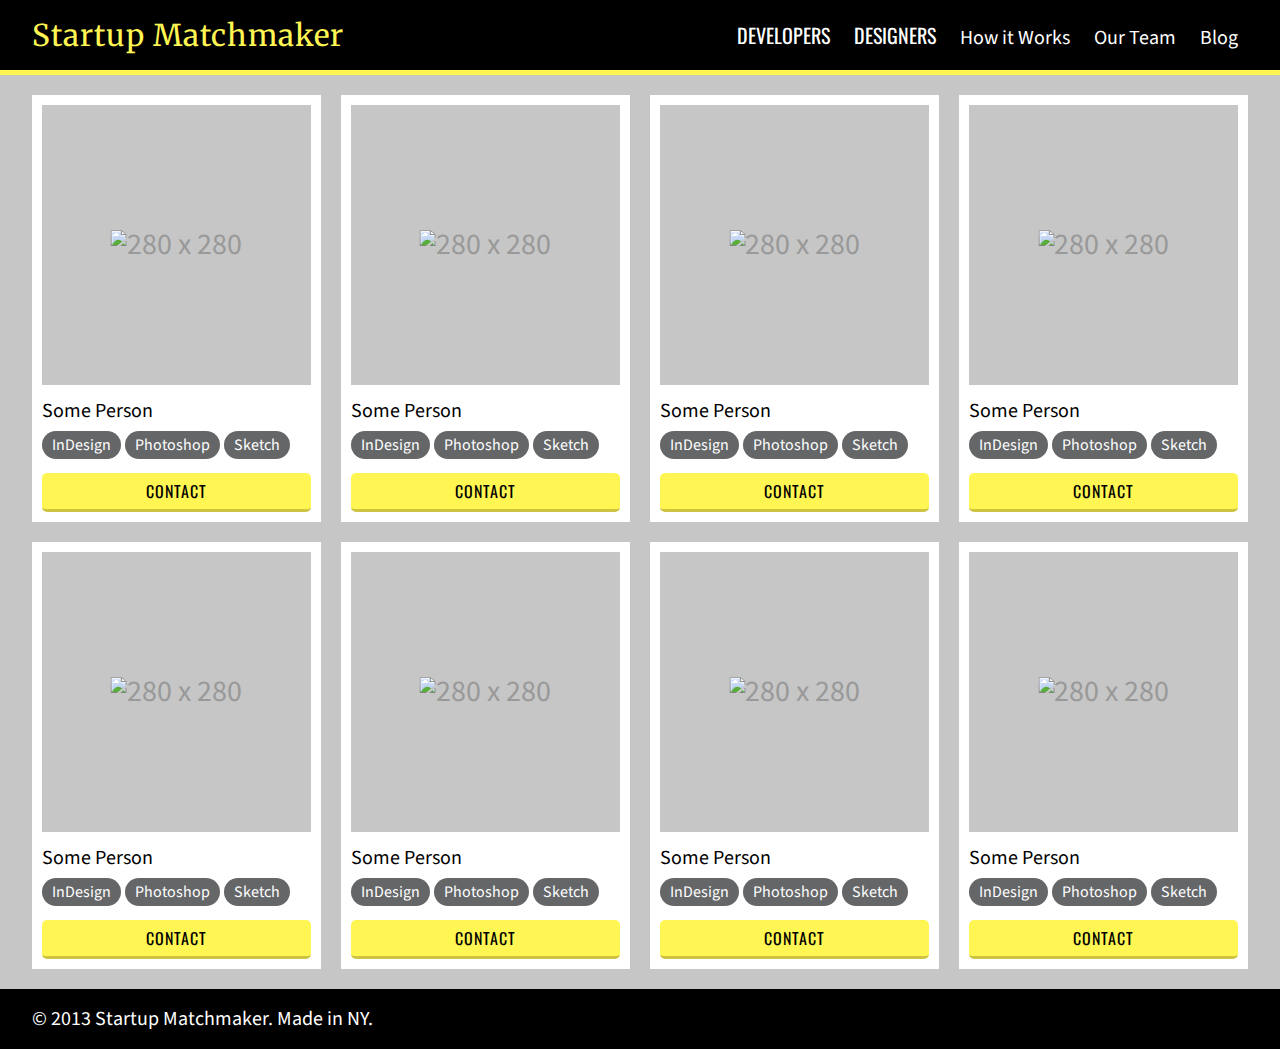
==== designers.html @ d3c2e579 "Adding hyperlinks and designers page" ====
<!DOCTYPE html>
<html lang="en">
	<head>
  	<meta charset="utf-8">
  	<meta name="Startup Matchmaker" content="Designers">
  	<meta name="keywords" content="one, two, three">

		<title>Designers</title>

		<!-- external CSS link -->
		<link rel="stylesheet" href="css/reset.css">
		<link rel="stylesheet" href="css/style.css">
		<link rel="stylesheet" href="http://fonts.googleapis.com/css?family=Source+Sans+Pro:400,700%7COswald:700%7CMerriweather:700,700italic">
		<link rel="stylesheet" href="https://cdnjs.cloudflare.com/ajax/libs/font-awesome/4.7.0/css/font-awesome.min.css">

	</head>
	<body>
		<header>
			<div class="container clearfix">
				<h1>Startup Matchmaker</h1>
				<nav class="clearfix">
					<ul>
						<li><a href="">DEVELOPERS</a></li>
						<li><a href="">DESIGNERS</a></li>
						<li><a href="">How it Works</a></li>
						<li><a href="">Our Team</a></li>
						<li><a href="">Blog</a></li>
					</ul>
				</nav>
			</div>
		</header>
		<main>
			<section class="profile_list">
				<div class="container">
					<ul class="clearfix">
						<li class="profile">
							<div class="blank-profile-image">
								<img src="" alt="280 x 280">
							</div>
							<p>
								Some Person
							</p>
							<span>InDesign</span>
							<span>Photoshop</span>
							<span>Sketch</span>
							<a href="">CONTACT</a>
						</li>
						<li class="profile">
							<div class="blank-profile-image">
								<img src="" alt="280 x 280">
							</div>
							<p>
								Some Person
							</p>
							<span>InDesign</span>
							<span>Photoshop</span>
							<span>Sketch</span>
							<a href="">CONTACT</a>
						</li>
						<li class="profile">
							<div class="blank-profile-image">
								<img src="" alt="280 x 280">
							</div>
							<p>
								Some Person
							</p>
							<span>InDesign</span>
							<span>Photoshop</span>
							<span>Sketch</span>
							<a href="">CONTACT</a>
						</li>
						<li class="profile">
							<div class="blank-profile-image">
								<img src="" alt="280 x 280">
							</div>
							<p>
								Some Person
							</p>
							<span>InDesign</span>
							<span>Photoshop</span>
							<span>Sketch</span>
							<a href="">CONTACT</a>
						</li>
						<li class="profile">
							<div class="blank-profile-image">
								<img src="" alt="280 x 280">
							</div>
							<p>
								Some Person
							</p>
							<span>InDesign</span>
							<span>Photoshop</span>
							<span>Sketch</span>
							<a href="">CONTACT</a>
						</li>
						<li class="profile">
							<div class="blank-profile-image">
								<img src="" alt="280 x 280">
							</div>
							<p>
								Some Person
							</p>
							<span>InDesign</span>
							<span>Photoshop</span>
							<span>Sketch</span>
							<a href="">CONTACT</a>
						</li>
						<li class="profile">
							<div class="blank-profile-image">
								<img src="" alt="280 x 280">
							</div>
							<p>
								Some Person
							</p>
							<span>InDesign</span>
							<span>Photoshop</span>
							<span>Sketch</span>
							<a href="">CONTACT</a>
						</li>
						<li class="profile">
							<div class="blank-profile-image">
								<img src="" alt="280 x 280">
							</div>
							<p>
								Some Person
							</p>
							<span>InDesign</span>
							<span>Photoshop</span>
							<span>Sketch</span>
							<a href="">CONTACT</a>
						</li>
					</ul>
				</div>
			</section>
		</main>
		<footer>
			<div class="container">
				&copy; 2013 Startup Matchmaker. Made in NY.	
			</div>
		</footer>
	</body>
</html>
---- css/style.css ----
/*
Light yellow:   #FFF653 ;
Mid yellow:     #CEC441 ;
Light grey:     #C6C6C6 ;
Mid grey:       #AAAAAA ;
Dark grey:      #999999 ;
*/

/******************************************
/* SETUP
/*******************************************/



/* Box Model Hack */
* {
  box-sizing: border-box;
}

/* Clear fix hack */
.clearfix:before,
.clearfix:after {
    content: " ";
    display: table;
}

.clearfix:after {
    clear: both;
}

/******************************************
/* FONT STYLES
/*******************************************/

h1, .banner p, .column h2 {
	font-family: "Merriweather", serif;
}

.profile-box h2 {
	font-family: Oswald;
	
}

header a, .profile-box a, .column a, .profile a {
	font-family: "Oswald", sans-serif;
}

header li:nth-child(n+3) a, .profile-box p, .column p, .profile img, .profile p, .profile span, footer {
	font-family: "Source Sans Pro", sans-serif;
}


/******************************************
/* BASE STYLES
/*******************************************/

.container {
	width: 95%;
	margin: 0 auto;
}

a {
	color: white;
	text-decoration: none;
	font-size: 20px;
}

.profile-box a,.column a, .profile a {
	border-radius: 5px;
	color: black;
	display: block;
	padding: 10px 0;
	text-align: center;	
}

p {
	font-size: 20px;
	line-height: 1.6;
}

/******************************************
/* HEADER STYLES
/*******************************************/

header {
	background-color: black;
	border-bottom: 5px solid #FFF653;
	padding-top: 20px;
}

h1 {
	color: #FFF653;
	float:left;
	font-size: 30px;
	letter-spacing: 1px;
	padding-bottom: 20px;
}

header ul {
	float: right;
	padding-left: 40px;
	padding-bottom: 20px;
	padding-top: 5px;
}

header li {
	display: inline-block;
	color: white;
	padding: 0 10px;
}

/******************************************
/* BANNER STYLES
/*******************************************/

.banner {
	background-color: #C6C6C6;
	border-top: 1px solid #AAA;
	box-shadow: 0 1px 5px rgba(0,0,0,0.5);
	text-align: center;
	font-style: italic;
	padding: 20px 0;
}

.banner p {
	font-size: 26px;
	font-weight: 800;
}

del {
	color: #AAA;
}

ins {
	text-decoration: none;
	border-bottom: 3px solid #FFF653;

}

/******************************************
/* INTRO STYLES
/*******************************************/

.intro {
	background-image: url(../images/coworking.jpg);
	padding: 20px 0;
}

.profile-box {
	background-color: rgba(255, 255, 255, 0.7);
	box-shadow: 0 0 5px #999999;
	display: inline-block;
	float: right;
	padding: 20px;
	width: 32%;
}

.profile-box h2 {
	font-size: 26px;
	font-style: black;
}

.profile-box p {
	padding: 20px 0;
}

.profile-box a {
	background-color: #FFF653;
	border-bottom: 3px solid #CEC441;

}

/******************************************
/* TEASER COLUMN STYLES
/*******************************************/

.teaser-columns {
	background-color: #FFF;
	padding: 20px 0;
}

.column {
	float: left;
	width: 33.333333333333333333%;
	padding: 20px;
	border-right: 1px solid #AAAAAA;
}

.column:last-child {
	border-right: none;
}

.column h2 {
	font-size: 26px;
}

.column p {
	padding: 10px 0 20px;
}

.column a {
	background-color: #AAAAAA;
	border-bottom: 3px solid #999999;
}

/******************************************
/* FOOTER STYLES
/*******************************************/

footer {
	background-color: black;
	bottom: 0;
	color: white;
	font-size: 20px;
	padding: 20px 0;
}

/******************************************
/* DEVELOPERS/DESIGNERS PAGE STYLES
/*******************************************/

.profile_list {
	background-color: #C6C6C6;
	padding: 10px 0;
}

.profile {
	background-color: white;
	float: left;
	margin: 10px 0;
	margin-right: 1.66666666666666666666%;
	padding: 10px;
	width: 23.75%;
}

.profile:nth-child(4n) {
	margin-right: 0;
}

.blank-profile-image {
	background-color: #C6C6C6;
	display: block;
	height: 280px;
	position: relative;
	width: 100%;
}

.profile img {
	color: #999999;
	font-size: 30px;
    left: 50%;
    margin-right: -50%;
    position: absolute;
    top: 50%;
    transform: translate(-50%, -50%);
}

.profile p {
	color: black;
	margin: 10px 0;
}

.profile span {
	background-color: #646668;
	border-radius: 20px;
	color: #FFF;
	padding: 3px 10px;
}

.profile a {
	background-color: #FFF653;
	border-bottom: 3px solid #CEC441;
	font-size: 16px;
	letter-spacing: 1px;
	margin-top: 20px;
}
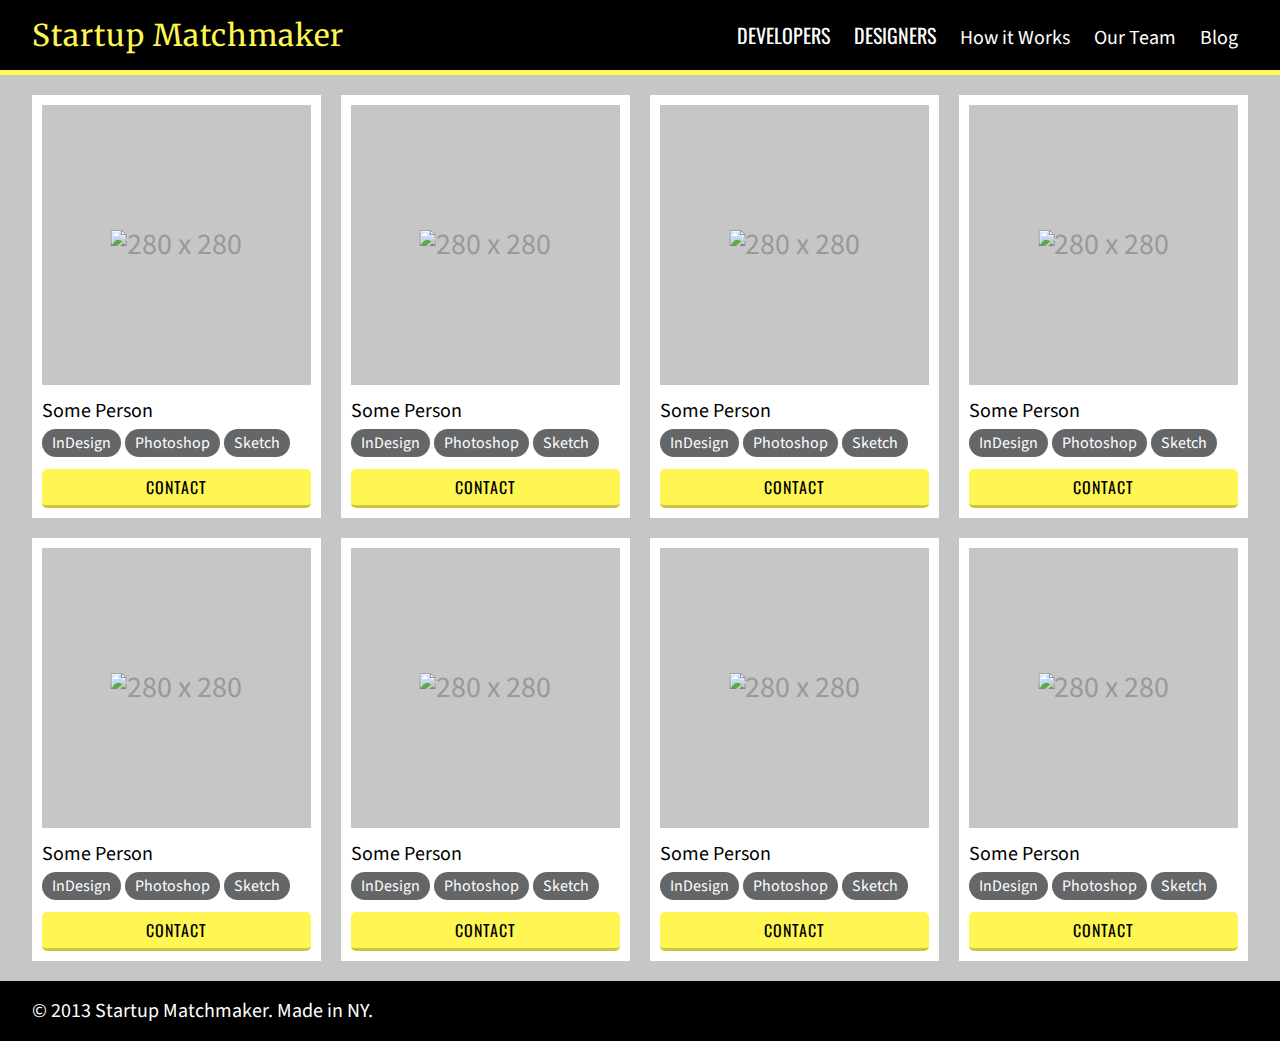
==== commit 49aeeeea: "Updated link to index page" ====
--- a/designers.html
+++ b/designers.html
@@ -17,11 +17,11 @@
 	<body>
 		<header>
 			<div class="container clearfix">
-				<h1>Startup Matchmaker</h1>
+				<h1><a href="index.html">Startup Matchmaker</a></h1>
 				<nav class="clearfix">
 					<ul>
-						<li><a href="">DEVELOPERS</a></li>
-						<li><a href="">DESIGNERS</a></li>
+						<li><a href="developers.html">DEVELOPERS</a></li>
+						<li><a href="designers.html">DESIGNERS</a></li>
 						<li><a href="">How it Works</a></li>
 						<li><a href="">Our Team</a></li>
 						<li><a href="">Blog</a></li>
--- a/css/style.css
+++ b/css/style.css
@@ -32,7 +32,7 @@
 /* FONT STYLES
 /*******************************************/
 
-h1, .banner p, .column h2 {
+h1 a, .banner p, .column h2 {
 	font-family: "Merriweather", serif;
 }
 
@@ -41,7 +41,7 @@
 	
 }
 
-header a, .profile-box a, .column a, .profile a {
+header ul a, .profile-box a, .column a, .profile a {
 	font-family: "Oswald", sans-serif;
 }
 
@@ -88,7 +88,7 @@
 	padding-top: 20px;
 }
 
-h1 {
+h1 a {
 	color: #FFF653;
 	float:left;
 	font-size: 30px;
@@ -257,7 +257,7 @@
 
 .profile p {
 	color: black;
-	margin: 10px 0;
+	padding-top: 10px;
 }
 
 .profile span {
@@ -265,6 +265,7 @@
 	border-radius: 20px;
 	color: #FFF;
 	padding: 3px 10px;
+	line-height: 2;
 }
 
 .profile a {
@@ -272,5 +273,5 @@
 	border-bottom: 3px solid #CEC441;
 	font-size: 16px;
 	letter-spacing: 1px;
-	margin-top: 20px;
+	margin-top: 10px;
 }